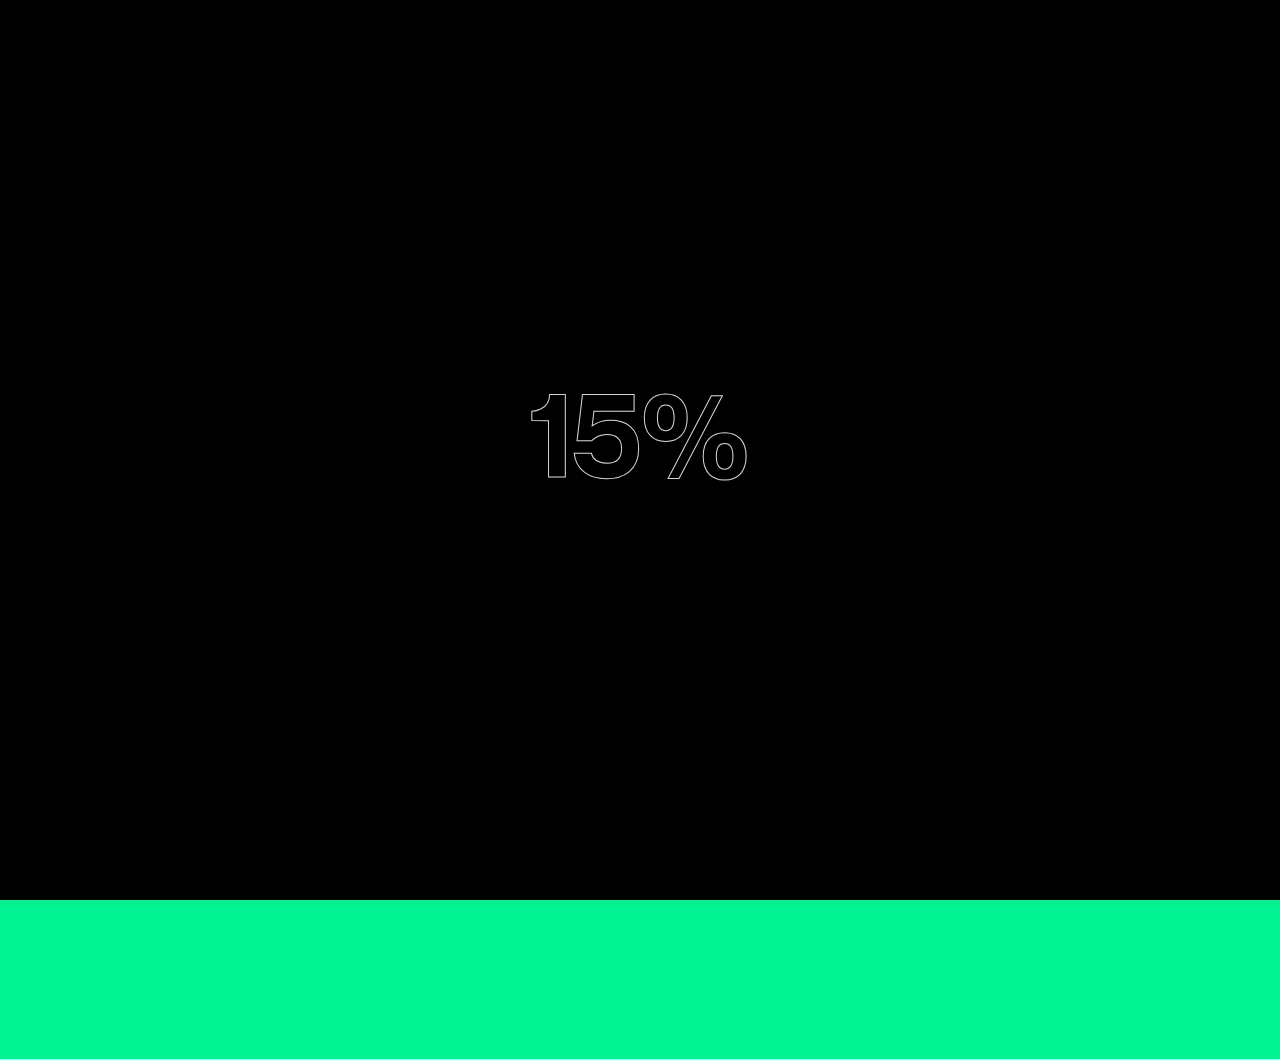
==== contact.html @ 000dac7e "Add files via upload" ====
<!DOCTYPE html><html lang="en"><head><meta charset="UTF-8"><meta name="viewport" content="width=device-width, initial-scale=1"><title>Get In Touch | ALOD</title><meta name="description" content="ALOD, “A Livin of Design” is the representative the belief in all our design. For us, Identity/Brand design is like searching for North Star."><meta name="author" content="Codrops"><link rel="preload" href="fonts/oskari-g2-medium.747a9ca4.otf" as="font"><link rel="preload" href="fonts/oskari-g2-regular.81e309ce.otf" as="font"><link rel="preload" href="fonts/rnsphysis-medium.f8dc1a76.woff2" as="font"><link rel="apple-touch-icon" sizes="180x180" href="img/apple-touch-icon.1e829e50.png"><link rel="icon" type="image/png" sizes="32x32" href="img/favicon-32x32.1f973372.png"><link rel="icon" type="image/png" sizes="16x16" href="img/favicon-16x16.285b874b.png"><link rel="stylesheet" href="css/style.8c867d00.css"><noscript class="noscript"> <div id="no-js"> <h1> Please enable javascript in your browser to use this page </h1> </div> </noscript></head><body data-barba="wrapper"> <div class="loader"> <div class="overlay"> <div class="count"> <p id="percent"></p> </div> </div> </div> <main data-barba="container" id="contact" data-barba-namespace="contact"> <div class="transition"> </div> <section> <div id="contact" class="main"> <a href="index.html" class="element element--right"> <img src="img/close.f12fc32f.svg" alt=""> </a> <div class="elements"> <img src="img/copyright.7c24afaa.svg" class="element element--left" alt=""> <p class="element element--left page-name">Get In Touch</p> <img src="img/copyright.7c24afaa.svg" class="bottom element element--left" alt=""> <p class="bottom element element--left page-name" id="year"></p> <img src="img/copyright.7c24afaa.svg" class="bottom element element--right" alt=""> </div> <section> <div class="items"> <div class="item"> <a href="https://wa.link/jjhs2t" target="_blank" rel="noopener"> <svg width="112" height="135" viewBox="0 0 112 135" fill="none" xmlns="http://www.w3.org/2000/svg"> <path d="M55.999 0.200073V134.2" stroke="#28F090" stroke-width="2" stroke-miterlimit="10"></path> <path d="M1.19922 67.2001C1.19922 97.4001 25.7992 122 55.9992 122C67.6992 122 78.8992 118.4 88.2992 111.5C88.5992 111.3 88.8992 111 89.1992 110.8L89.6992 110.4C103.199 99.9001 110.899 84.2001 110.899 67.1001C110.899 36.9001 86.2992 12.3 56.0992 12.3C39.8992 12.3 24.6992 19.3001 14.2992 31.7001C13.1992 33.2001 12.0992 34.7001 10.7992 36.4001C4.49919 45.5001 1.19922 56.1001 1.19922 67.2001Z" stroke="#28F090" stroke-width="2" stroke-miterlimit="10"></path> </svg> <h1>Project</h1> </a> </div> <div class="item item--2"> <a href="https://wa.link/txj0vc" target="_blank" rel="noopener"> <svg width="137" height="136" viewBox="0 0 137 136" fill="none" xmlns="http://www.w3.org/2000/svg"> <g> <path d="M103.799 68.8001C100.999 64.8001 99.2994 60.0001 99.2994 54.7001C99.2994 49.4001 100.999 44.6001 103.799 40.6001C103.999 40.3001 104.299 40.0001 104.499 39.6001C107.399 35.6001 109.099 30.7001 109.099 25.4001C109.099 12.0001 98.1994 1.1001 84.7994 1.1001C79.4994 1.1001 74.6994 2.8001 70.6994 5.6001C70.3994 5.8001 69.9994 6.10009 69.6994 6.30009C65.6994 9.20009 60.7994 10.9001 55.4994 10.9001C50.1994 10.9001 45.3994 9.20009 41.3994 6.40009C41.0994 6.20009 40.6994 5.90009 40.3994 5.70009C36.3994 2.80009 31.4994 1.1001 26.1994 1.1001C12.7994 1.1001 1.89941 12.0001 1.89941 25.4001C1.89941 30.8001 3.69937 35.8001 6.59937 39.8001C6.69937 40.0001 6.79939 40.1001 6.99939 40.3001C9.89939 44.3001 11.6994 49.3001 11.6994 54.6001C11.6994 60.0001 9.99939 64.9001 6.99939 68.9001C6.89939 69.1001 6.79937 69.2001 6.59937 69.4001C3.59937 73.4001 1.89941 78.4001 1.89941 83.8001C1.89941 97.2001 12.7994 108.1 26.1994 108.1C31.3994 108.1 36.0994 106.5 40.0994 103.8L40.1994 103.7C40.6994 103.3 41.0994 103 41.5994 102.6C45.4994 99.9001 50.2994 98.3001 55.4994 98.3001C60.6994 98.3001 65.3994 99.9001 69.3994 102.6L69.4994 102.7C69.9994 103.1 70.3994 103.4 70.8994 103.8C74.7994 106.5 79.5994 108.1 84.7994 108.1C98.1994 108.1 109.099 97.2001 109.099 83.8001C109.099 78.5001 107.399 73.6001 104.499 69.6001C104.299 69.4001 104.099 69.1001 103.799 68.8001Z" stroke="#28F090" stroke-width="2" stroke-miterlimit="10"></path> <path d="M130.7 95.7001C127.9 91.7001 126.2 86.9001 126.2 81.6001C126.2 76.3001 127.9 71.5001 130.7 67.5001C130.9 67.2001 131.2 66.9001 131.4 66.5001C134.3 62.5001 136 57.6001 136 52.3001C136 38.9001 125.1 28.0001 111.7 28.0001C106.4 28.0001 101.6 29.7001 97.5998 32.5001C97.2998 32.7001 96.8998 33.0001 96.5998 33.2001C92.5998 36.1001 87.6998 37.8001 82.3998 37.8001C77.0998 37.8001 72.2998 36.1001 68.2998 33.3001C67.9998 33.1001 67.5998 32.8001 67.2998 32.6001C63.2998 29.7001 58.3998 28.0001 53.0998 28.0001C39.6998 28.0001 28.7998 38.9001 28.7998 52.3001C28.7998 57.7001 30.5998 62.7001 33.4998 66.7001C33.5998 66.9001 33.6998 67.0001 33.8998 67.2001C36.7998 71.2001 38.5998 76.2001 38.5998 81.5001C38.5998 86.9001 36.8998 91.8001 33.8998 95.8001C33.7998 96.0001 33.6998 96.1001 33.4998 96.3001C30.4998 100.3 28.7998 105.3 28.7998 110.7C28.7998 124.1 39.6998 135 53.0998 135C58.2998 135 62.9998 133.4 66.9998 130.7L67.0998 130.6C67.5998 130.2 68.0998 129.9 68.4998 129.5C72.3998 126.8 77.1998 125.2 82.3998 125.2C87.5998 125.2 92.2998 126.8 96.2998 129.5L96.3998 129.6C96.8998 130 97.2998 130.3 97.7998 130.7C101.7 133.4 106.5 135 111.7 135C125.1 135 136 124.1 136 110.7C136 105.4 134.3 100.5 131.4 96.5001C131.2 96.4001 131 96.0001 130.7 95.7001Z" stroke="#28F090" stroke-width="2" stroke-miterlimit="10"></path> </g> </svg> <h1>Collaboration</h1> </a> </div> <div class="item item--3"> <a href="mailto:hello@alod.co" target="_blank" rel="noopener norefferer"> <svg width="145" height="146" viewBox="0 0 145 146" fill="none" xmlns="http://www.w3.org/2000/svg"> <g> <path d="M46.9716 47.4648C67.4349 27.0015 82.2508 8.63986 80.0639 6.45294C77.877 4.26603 59.5153 19.082 39.0521 39.5452C18.5888 60.0085 3.77285 78.3701 5.95976 80.5571C8.14668 82.744 26.5083 67.928 46.9716 47.4648Z" stroke="#28F090" stroke-width="2.1997" stroke-miterlimit="10"></path> <path d="M106.364 106.881C126.827 86.4175 141.643 68.0559 139.456 65.869C137.27 63.682 118.908 78.498 98.4446 98.9612C77.9814 119.425 63.1654 137.786 65.3523 139.973C67.5393 142.16 85.9009 127.344 106.364 106.881Z" stroke="#28F090" stroke-width="2.1997" stroke-miterlimit="10"></path> <path d="M72.6997 80.1001C76.5105 80.1001 79.5997 77.0108 79.5997 73.2001C79.5997 69.3893 76.5105 66.3 72.6997 66.3C68.8889 66.3 65.7998 69.3893 65.7998 73.2001C65.7998 77.0108 68.8889 80.1001 72.6997 80.1001Z" fill="#28F090"></path> </g> </svg> <h1>Join us</h1> </a> </div> </div> <div class="socials"> <a href="https://www.behance.net/alodcreative" target="_blank" rel="noopener norefferer">BEHANCE</a> <a href="https://www.instagram.com/alodcreative/" target="_blank" rel="noopener norefferer">INSTAGRAM</a> <a href="https://www.facebook.com/alodcreative" target="_blank" rel="noopener norefferer">FACEBOOK</a> </div> </section> </div> </section> </main> <script src="js/js.4252ec5d.js"></script> </body></html>
---- css/style.8c867d00.css ----
:root{--swiper-theme-color:#007aff}.swiper-container{margin-left:auto;margin-right:auto;position:relative;overflow:hidden;list-style:none;padding:0;z-index:1}.swiper-container-vertical>.swiper-wrapper{flex-direction:column}.swiper-wrapper{position:relative;width:100%;height:100%;z-index:1;display:flex;transition-property:transform;box-sizing:content-box}.swiper-container-android .swiper-slide,.swiper-wrapper{transform:translateZ(0)}.swiper-container-multirow>.swiper-wrapper{flex-wrap:wrap}.swiper-container-multirow-column>.swiper-wrapper{flex-wrap:wrap;flex-direction:column}.swiper-container-free-mode>.swiper-wrapper{transition-timing-function:ease-out;margin:0 auto}.swiper-container-pointer-events{touch-action:pan-y}.swiper-container-pointer-events.swiper-container-vertical{touch-action:pan-x}.swiper-slide{flex-shrink:0;width:100%;height:100%;position:relative;transition-property:transform}.swiper-slide-invisible-blank{visibility:hidden}.swiper-container-autoheight,.swiper-container-autoheight .swiper-slide{height:auto}.swiper-container-autoheight .swiper-wrapper{align-items:flex-start;transition-property:transform,height}.swiper-container-3d{perspective:1200px}.swiper-container-3d .swiper-cube-shadow,.swiper-container-3d .swiper-slide,.swiper-container-3d .swiper-slide-shadow-bottom,.swiper-container-3d .swiper-slide-shadow-left,.swiper-container-3d .swiper-slide-shadow-right,.swiper-container-3d .swiper-slide-shadow-top,.swiper-container-3d .swiper-wrapper{transform-style:preserve-3d}.swiper-container-3d .swiper-slide-shadow-bottom,.swiper-container-3d .swiper-slide-shadow-left,.swiper-container-3d .swiper-slide-shadow-right,.swiper-container-3d .swiper-slide-shadow-top{position:absolute;left:0;top:0;width:100%;height:100%;pointer-events:none;z-index:10}.swiper-container-3d .swiper-slide-shadow-left{background-image:linear-gradient(270deg,rgba(0,0,0,.5),transparent)}.swiper-container-3d .swiper-slide-shadow-right{background-image:linear-gradient(90deg,rgba(0,0,0,.5),transparent)}.swiper-container-3d .swiper-slide-shadow-top{background-image:linear-gradient(0deg,rgba(0,0,0,.5),transparent)}.swiper-container-3d .swiper-slide-shadow-bottom{background-image:linear-gradient(180deg,rgba(0,0,0,.5),transparent)}.swiper-container-css-mode>.swiper-wrapper{overflow:auto;scrollbar-width:none;-ms-overflow-style:none}.swiper-container-css-mode>.swiper-wrapper::-webkit-scrollbar{display:none}.swiper-container-css-mode>.swiper-wrapper>.swiper-slide{scroll-snap-align:start start}.swiper-container-horizontal.swiper-container-css-mode>.swiper-wrapper{scroll-snap-type:x mandatory}.swiper-container-vertical.swiper-container-css-mode>.swiper-wrapper{scroll-snap-type:y mandatory}:root{--swiper-navigation-size:44px}.swiper-button-next,.swiper-button-prev{top:50%;width:calc(var(--swiper-navigation-size)/44*27);height:var(--swiper-navigation-size);margin-top:calc(0px - var(--swiper-navigation-size)/2);z-index:10;cursor:pointer;display:flex;align-items:center;justify-content:center;color:var(--swiper-navigation-color,var(--swiper-theme-color))}.swiper-button-next.swiper-button-disabled,.swiper-button-prev.swiper-button-disabled{opacity:.35;cursor:auto;pointer-events:none}.swiper-button-next:after,.swiper-button-prev:after{font-family:swiper-icons;font-size:var(--swiper-navigation-size);text-transform:none!important;letter-spacing:0;text-transform:none;font-variant:normal;line-height:1}.swiper-button-prev,.swiper-container-rtl .swiper-button-next{left:10px;right:auto}.swiper-button-prev:after,.swiper-container-rtl .swiper-button-next:after{content:"prev"}.swiper-button-next,.swiper-container-rtl .swiper-button-prev{right:10px;left:auto}.swiper-button-next:after,.swiper-container-rtl .swiper-button-prev:after{content:"next"}.swiper-button-next.swiper-button-white,.swiper-button-prev.swiper-button-white{--swiper-navigation-color:#fff}.swiper-button-next.swiper-button-black,.swiper-button-prev.swiper-button-black{--swiper-navigation-color:#000}.swiper-button-lock{display:none}.swiper-pagination{position:absolute;text-align:center;transition:opacity .3s;transform:translateZ(0);z-index:10}.swiper-pagination.swiper-pagination-hidden{opacity:0}.swiper-container-horizontal>.swiper-pagination-bullets,.swiper-pagination-custom,.swiper-pagination-fraction{bottom:10px;left:0;width:100%}.swiper-pagination-bullets-dynamic{overflow:hidden;font-size:0}.swiper-pagination-bullets-dynamic .swiper-pagination-bullet{transform:scale(.33);position:relative}.swiper-pagination-bullets-dynamic .swiper-pagination-bullet-active,.swiper-pagination-bullets-dynamic .swiper-pagination-bullet-active-main{transform:scale(1)}.swiper-pagination-bullets-dynamic .swiper-pagination-bullet-active-prev{transform:scale(.66)}.swiper-pagination-bullets-dynamic .swiper-pagination-bullet-active-prev-prev{transform:scale(.33)}.swiper-pagination-bullets-dynamic .swiper-pagination-bullet-active-next{transform:scale(.66)}.swiper-pagination-bullets-dynamic .swiper-pagination-bullet-active-next-next{transform:scale(.33)}.swiper-pagination-bullet{width:8px;height:8px;display:inline-block;border-radius:50%;background:#000;opacity:.2}button.swiper-pagination-bullet{border:none;margin:0;padding:0;box-shadow:none;-webkit-appearance:none;appearance:none}.swiper-pagination-clickable .swiper-pagination-bullet{cursor:pointer}.swiper-pagination-bullet-active{opacity:1;background:var(--swiper-pagination-color,var(--swiper-theme-color))}.swiper-container-vertical>.swiper-pagination-bullets{right:10px;top:50%;transform:translate3d(0,-50%,0)}.swiper-container-vertical>.swiper-pagination-bullets .swiper-pagination-bullet{margin:6px 0;display:block}.swiper-container-vertical>.swiper-pagination-bullets.swiper-pagination-bullets-dynamic{top:50%;transform:translateY(-50%);width:8px}.swiper-container-vertical>.swiper-pagination-bullets.swiper-pagination-bullets-dynamic .swiper-pagination-bullet{display:inline-block;transition:transform .2s,top .2s}.swiper-container-horizontal>.swiper-pagination-bullets .swiper-pagination-bullet{margin:0 4px}.swiper-container-horizontal>.swiper-pagination-bullets.swiper-pagination-bullets-dynamic{left:50%;transform:translateX(-50%);white-space:nowrap}.swiper-container-horizontal>.swiper-pagination-bullets.swiper-pagination-bullets-dynamic .swiper-pagination-bullet{transition:transform .2s,left .2s}.swiper-container-horizontal.swiper-container-rtl>.swiper-pagination-bullets-dynamic .swiper-pagination-bullet{transition:transform .2s,right .2s}.swiper-pagination-progressbar{background:rgba(0,0,0,.25);position:absolute}.swiper-pagination-progressbar .swiper-pagination-progressbar-fill{background:var(--swiper-pagination-color,var(--swiper-theme-color));position:absolute;left:0;top:0;width:100%;height:100%;transform:scale(0);transform-origin:left top}.swiper-container-rtl .swiper-pagination-progressbar .swiper-pagination-progressbar-fill{transform-origin:right top}.swiper-container-horizontal>.swiper-pagination-progressbar,.swiper-container-vertical>.swiper-pagination-progressbar.swiper-pagination-progressbar-opposite{width:100%;height:4px;left:0;top:0}.swiper-container-horizontal>.swiper-pagination-progressbar.swiper-pagination-progressbar-opposite,.swiper-container-vertical>.swiper-pagination-progressbar{width:4px;height:100%;left:0;top:0}.swiper-pagination-white{--swiper-pagination-color:#fff}.swiper-pagination-black{--swiper-pagination-color:#000}.swiper-pagination-lock{display:none}.swiper-scrollbar{border-radius:10px;position:relative;-ms-touch-action:none;background:rgba(0,0,0,.1)}.swiper-container-horizontal>.swiper-scrollbar{position:absolute;left:1%;bottom:3px;z-index:50;height:5px;width:98%}.swiper-container-vertical>.swiper-scrollbar{position:absolute;right:3px;top:1%;z-index:50;width:5px;height:98%}.swiper-scrollbar-drag{height:100%;width:100%;position:relative;background:rgba(0,0,0,.5);border-radius:10px;left:0;top:0}.swiper-scrollbar-cursor-drag{cursor:move}.swiper-scrollbar-lock{display:none}.swiper-zoom-container{width:100%;height:100%;display:flex;justify-content:center;align-items:center;text-align:center}.swiper-zoom-container>canvas,.swiper-zoom-container>img,.swiper-zoom-container>svg{max-width:100%;max-height:100%;object-fit:contain}.swiper-slide-zoomed{cursor:move}.swiper-lazy-preloader{width:42px;height:42px;position:absolute;left:50%;top:50%;margin-left:-21px;margin-top:-21px;z-index:10;transform-origin:50%;animation:swiper-preloader-spin 1s linear infinite;box-sizing:border-box;border-radius:50%;border:4px solid var(--swiper-preloader-color,var(--swiper-theme-color));border-top:4px solid transparent}.swiper-lazy-preloader-white{--swiper-preloader-color:#fff}.swiper-lazy-preloader-black{--swiper-preloader-color:#000}@keyframes swiper-preloader-spin{to{transform:rotate(1turn)}}.swiper-container .swiper-notification{position:absolute;left:0;top:0;pointer-events:none;opacity:0;z-index:-1000}.swiper-container-fade.swiper-container-free-mode .swiper-slide{transition-timing-function:ease-out}.swiper-container-fade .swiper-slide{pointer-events:none;transition-property:opacity}.swiper-container-fade .swiper-slide .swiper-slide{pointer-events:none}.swiper-container-fade .swiper-slide-active,.swiper-container-fade .swiper-slide-active .swiper-slide-active{pointer-events:auto}.swiper-container-cube{overflow:visible}.swiper-container-cube .swiper-slide{pointer-events:none;-webkit-backface-visibility:hidden;backface-visibility:hidden;z-index:1;visibility:hidden;transform-origin:0 0;width:100%;height:100%}.swiper-container-cube .swiper-slide .swiper-slide{pointer-events:none}.swiper-container-cube.swiper-container-rtl .swiper-slide{transform-origin:100% 0}.swiper-container-cube .swiper-slide-active,.swiper-container-cube .swiper-slide-active .swiper-slide-active{pointer-events:auto}.swiper-container-cube .swiper-slide-active,.swiper-container-cube .swiper-slide-next,.swiper-container-cube .swiper-slide-next+.swiper-slide,.swiper-container-cube .swiper-slide-prev{pointer-events:auto;visibility:visible}.swiper-container-cube .swiper-slide-shadow-bottom,.swiper-container-cube .swiper-slide-shadow-left,.swiper-container-cube .swiper-slide-shadow-right,.swiper-container-cube .swiper-slide-shadow-top{z-index:0;-webkit-backface-visibility:hidden;backface-visibility:hidden}.swiper-container-cube .swiper-cube-shadow{position:absolute;left:0;bottom:0;width:100%;height:100%;opacity:.6;z-index:0}.swiper-container-cube .swiper-cube-shadow:before{content:"";background:#000;position:absolute;left:0;top:0;bottom:0;right:0;filter:blur(50px)}.swiper-container-flip{overflow:visible}.swiper-container-flip .swiper-slide{pointer-events:none;-webkit-backface-visibility:hidden;backface-visibility:hidden;z-index:1}.swiper-container-flip .swiper-slide .swiper-slide{pointer-events:none}.swiper-container-flip .swiper-slide-active,.swiper-container-flip .swiper-slide-active .swiper-slide-active{pointer-events:auto}.swiper-container-flip .swiper-slide-shadow-bottom,.swiper-container-flip .swiper-slide-shadow-left,.swiper-container-flip .swiper-slide-shadow-right,.swiper-container-flip .swiper-slide-shadow-top{z-index:0;-webkit-backface-visibility:hidden;backface-visibility:hidden}@font-face{font-family:oskari-medium;src:url(../fonts/oskari-g2-medium.747a9ca4.otf);font-display:swap;font-style:normal;font-weight:500}@font-face{font-family:oskari-regular;src:url(../fonts/oskari-g2-regular.81e309ce.otf);font-display:swap;font-style:normal;font-weight:400}@font-face{font-family:physis-regular;src:url(../fonts/rnsphysis-medium.f8dc1a76.woff2);font-display:swap;font-style:normal;font-weight:500}*,:after,:before{margin:0;padding:0;-webkit-box-sizing:border-box;box-sizing:border-box}html{line-height:1.15;-webkit-text-size-adjust:100%;font-display:swap}body,html{overflow:hidden}body{text-align:justify}body.pointer-events{pointer-events:none}body.pointer-events .overlay-link a .project-name,body.pointer-events nav{display:none}h1{font-size:2em}hr{-webkit-box-sizing:content-box;box-sizing:content-box;overflow:visible}pre{font-family:monospace,monospace;font-size:1em}a{background-color:transparent}abbr[title]{border-bottom:none;text-decoration:underline;-webkit-text-decoration:underline dotted;text-decoration:underline dotted}b,strong{font-weight:bolder}code,kbd,samp{font-family:monospace,monospace;font-size:1em}small{font-size:80%}sub,sup{font-size:75%;line-height:0;position:relative;vertical-align:baseline}sub{bottom:-.25em}sup{top:-.5em}img{border-style:none}button,input,optgroup,select,textarea{font-family:inherit;font-size:100%;line-height:1.15;margin:0}button,input{overflow:visible}button,select{text-transform:none}[type=button],[type=reset],[type=submit],button{-webkit-appearance:button}[type=button]::-moz-focus-inner,[type=reset]::-moz-focus-inner,[type=submit]::-moz-focus-inner,button::-moz-focus-inner{border-style:none;padding:0}[type=button]:-moz-focusring,[type=reset]:-moz-focusring,[type=submit]:-moz-focusring,button:-moz-focusring{outline:1px dotted ButtonText}fieldset{padding:.35em .75em .625em}legend{-webkit-box-sizing:border-box;box-sizing:border-box;color:inherit;display:table;max-width:100%;padding:0;white-space:normal}progress{vertical-align:baseline}textarea{overflow:auto}[type=checkbox],[type=radio]{-webkit-box-sizing:border-box;box-sizing:border-box;padding:0}[type=number]::-webkit-inner-spin-button,[type=number]::-webkit-outer-spin-button{height:auto}[type=search]{-webkit-appearance:textfield;outline-offset:-2px}[type=search]::-webkit-search-decoration{-webkit-appearance:none}::-webkit-file-upload-button{-webkit-appearance:button;font:inherit}details{display:block}summary{display:list-item}[hidden],template{display:none}li{list-style:none}:root{font-size:16px}:root,body{-webkit-font-smoothing:antialiased}body{margin:0;color:var(--color-text);background-color:#000;font-family:oskari-medium,sans-serif;-moz-osx-font-smoothing:grayscale;--cursor-stroke:#000;--cursor-fill:none;--cursor-stroke-width:1px;overflow-y:hidden}::-webkit-scrollbar{display:none}a{text-decoration:none;color:#fff;outline:none}a:focus,a:hover{color:orange;outline:none}.bg{position:fixed;top:0;left:0;width:100%;height:100vh;z-index:-1}@media (max-width:576px){.bg{min-height:calc(100vh - 69px);height:calc(100vh - 69px)}}.logo{position:absolute;top:2rem;left:2rem}@media (max-width:576px){.logo{width:40px}}.logo--main{z-index:3;top:50%;width:30%;left:55%;-webkit-transform:translate(-50%,-50%);-ms-transform:translate(-50%,-50%);transform:translate(-50%,-50%)}#home{position:relative;z-index:10000}.bg-dots{-webkit-transform:translateY(-5%);-ms-transform:translateY(-5%);transform:translateY(-5%)}.bg-dots #scene img{width:120%;height:120%;top:-100%!important;left:-10%!important}@media (max-width:1200px){.bg-dots #scene img{height:100vh;width:auto}}.element--right{top:3.3rem;right:3.2rem;z-index:10000;padding:1rem}@media (max-width:991px){.element--right{right:1.3rem;top:1.3rem}}.element--dots{top:0;left:7%;width:90%;height:100%;z-index:1}@media (max-width:576px){.element--dots{display:none}}div.main{height:100vh;width:100%}section.main{min-height:100vh;overflow:hidden}@media (max-width:576px){section.main{min-height:calc(100vh - 69px);height:calc(100vh - 69px)}}.menu{grid-area:content;display:-webkit-box;display:-ms-flexbox;display:flex;-ms-flex-wrap:wrap;flex-wrap:wrap;position:relative;-webkit-box-pack:start;-ms-flex-pack:start;justify-content:flex-start;-ms-flex-line-pack:center;align-content:center;max-width:52vw;z-index:1;height:auto}@media (max-width:1700px){.menu{max-width:65vw}}@media (max-width:1500px){.menu{max-width:70vw}}@media (max-width:1400px){.menu{max-width:73vw}}@media (max-width:1300px){.menu{max-width:78vw}}@media (max-width:991px){.menu{max-width:85vw}}@media (max-width:576px){.menu{-webkit-transform:translateY(-10%);-ms-transform:translateY(-10%);transform:translateY(-10%);max-width:81vw}}.menu__item{font-size:3.2rem;text-transform:uppercase;line-height:1;cursor:pointer;display:-webkit-box;display:-ms-flexbox;display:flex;-webkit-box-align:start;-ms-flex-align:start;align-items:flex-start;position:relative;font-family:oskari-medium,sans-serif;color:#d1d3d4;display:-ms-grid;display:grid;-ms-grid-columns:fit-content(400px) 1rem 1fr;grid-template-columns:fit-content(400px) 1fr;gap:3rem}@media (max-width:991px){.menu__item{font-size:1.75rem}}@media (max-width:576px){.menu__item{gap:1rem}}.menu__item:focus,.menu__item:hover{color:#00f292}.menu__item-inner-wrap{display:block;overflow:hidden;position:relative;height:56px}@media (max-width:576px){.menu__item-inner-wrap{height:45px}}.menu__item-inner{display:block;will-change:transform,opacity}.menu__item-number{font-size:1.5vw;font-family:soleil,sans-serif}.hover-reveal{position:absolute;z-index:-1;width:150px;height:200px;top:0;left:0;pointer-events:none;opacity:0;will-change:transform}.hover-reveal__inner{overflow:hidden}.hover-reveal__img,.hover-reveal__inner{width:100%;height:100%;position:relative;will-change:transform}.hover-reveal__img{background-size:cover;background-position:50% 50%;-webkit-transform-origin:50% 100%;-ms-transform-origin:50% 100%;transform-origin:50% 100%}main section{max-height:100vh;max-width:100%;height:100vh}.cursor{display:none}.content__title-inner,.content__title-number,.gallery__item-imginner,.gallery__item-meta,.gallery__item-more,.gallery__item-title{will-change:transform,opacity}@media screen and (min-width:53em){body,html{overflow:hidden}main{grid-row-gap:0}.hover-reveal{width:300px;height:400px}.gallery{grid-template-columns:repeat(auto-fill,minmax(175px,1fr));grid-auto-columns:175px;grid-auto-flow:column;-ms-grid-rows:auto;grid-template-rows:auto}}@media (any-pointer:fine){.cursor{position:fixed;top:0;left:0;display:block;pointer-events:none;z-index:999999999999}.cursor__inner{fill:#fff;stroke:#fff;stroke-width:2px;opacity:1}.no-js .cursor{display:none}}#page-wrap{position:absolute;top:0;left:0;max-height:100vh;min-width:100vw}@media (max-width:576px){#page-wrap{display:none}}#canvas,#curtains-canvas{position:fixed;top:0;left:0;height:100vh;width:100vw;z-index:20;opacity:0;-webkit-transition:opacity .5s ease-in;-o-transition:opacity .5s ease-in;transition:opacity .5s ease-in;pointer-events:none}.planes-loaded #canvas{opacity:1}#content{position:relative;z-index:15;margin:0 auto;max-width:30%}#planes{overflow:hidden;display:-webkit-box;display:-ms-flexbox;display:flex;-webkit-box-align:center;-ms-flex-align:center;align-items:center;-ms-flex-wrap:wrap;flex-wrap:wrap;-webkit-box-pack:center;-ms-flex-pack:center;justify-content:center;-webkit-transition:opacity .5s ease-in;-o-transition:opacity .5s ease-in;transition:opacity .5s ease-in;height:100vh}#planes img{opacity:0;display:none}.plane-wrapper{position:absolute;display:block;margin:0 auto;left:50%;top:50%;-webkit-transform:translate(-50%,-50%);-ms-transform:translate(-50%,-50%);transform:translate(-50%,-50%)}@media (max-width:576px){picture,video{-webkit-transform:translateY(-1rem);-ms-transform:translateY(-1rem);transform:translateY(-1rem)}}#no-js{height:100vh;width:100%;display:flex;align-items:center;justify-content:center;background:#000;z-index:1033;position:relative;color:#e6e7e8;font-size:1.5rem;text-align:center;text-transform:none}.about__swiper,.case-study-slider,.showcase{height:100vh;width:100%;margin-left:auto;margin-right:auto;position:relative;overflow:hidden;list-style:none;padding:0;z-index:1}.about__swiper~.cursor,.case-study-slider~.cursor,.showcase~.cursor{display:none}@media (max-width:576px){.about__swiper,.case-study-slider,.showcase{height:calc(100vh - 69px)}}.about__swiper .swiper-wrapper,.case-study-slider .swiper-wrapper,.showcase .swiper-wrapper{position:relative;width:-webkit-fit-content;width:-moz-fit-content;width:fit-content;height:100%;z-index:1;display:-webkit-box;display:-ms-flexbox;display:flex;-webkit-transition-property:-webkit-transform;transition-property:-webkit-transform;-o-transition-property:transform;transition-property:transform;transition-property:transform,-webkit-transform;-webkit-box-sizing:content-box;box-sizing:content-box}.about__swiper .swiper-wrapper .swiper-slide,.case-study-slider .swiper-wrapper .swiper-slide,.showcase .swiper-wrapper .swiper-slide{display:-webkit-box;display:-ms-flexbox;display:flex;-webkit-box-pack:center;-ms-flex-pack:center;justify-content:center;-webkit-box-align:center;-ms-flex-align:center;align-items:center}.about__swiper .swiper-wrapper .swiper-slide img,.case-study-slider .swiper-wrapper .swiper-slide img,.showcase .swiper-wrapper .swiper-slide img{width:100%}.about__swiper .swiper-wrapper .swiper-slide .text,.case-study-slider .swiper-wrapper .swiper-slide .text,.showcase .swiper-wrapper .swiper-slide .text{max-width:75%}@media (max-width:992px){.about__swiper .swiper-wrapper .swiper-slide .text,.case-study-slider .swiper-wrapper .swiper-slide .text,.showcase .swiper-wrapper .swiper-slide .text{max-width:85%}}@media (max-width:576px){.about__swiper .swiper-wrapper .swiper-slide .text,.case-study-slider .swiper-wrapper .swiper-slide .text,.showcase .swiper-wrapper .swiper-slide .text{max-width:75%}}.about__swiper .swiper-wrapper .swiper-slide .text h1,.case-study-slider .swiper-wrapper .swiper-slide .text h1,.showcase .swiper-wrapper .swiper-slide .text h1{color:#fff;font-size:2.7rem;font-weight:500}@media (max-width:991px){.about__swiper .swiper-wrapper .swiper-slide .text h1,.case-study-slider .swiper-wrapper .swiper-slide .text h1,.showcase .swiper-wrapper .swiper-slide .text h1{font-size:1.75rem}}@media (max-width:576px){.about__swiper .swiper-wrapper .swiper-slide .text h1,.case-study-slider .swiper-wrapper .swiper-slide .text h1,.showcase .swiper-wrapper .swiper-slide .text h1{font-size:1.25rem;line-height:1.5}}.about__swiper .swiper-wrapper .swiper-slide .text h1 .green,.case-study-slider .swiper-wrapper .swiper-slide .text h1 .green,.showcase .swiper-wrapper .swiper-slide .text h1 .green{color:#00f292;border-bottom:4px solid #00f292}.about__swiper .swiper-wrapper .swiper-slide .case-study,.case-study-slider .swiper-wrapper .swiper-slide .case-study,.showcase .swiper-wrapper .swiper-slide .case-study{max-width:60%;display:-webkit-box;display:-ms-flexbox;display:flex;-webkit-box-pack:center;-ms-flex-pack:center;justify-content:center;position:relative;z-index:99999999999}@media (max-width:991px){.about__swiper .swiper-wrapper .swiper-slide .case-study,.case-study-slider .swiper-wrapper .swiper-slide .case-study,.showcase .swiper-wrapper .swiper-slide .case-study{max-width:90%}}@media (max-width:576px){.about__swiper .swiper-wrapper .swiper-slide .case-study,.case-study-slider .swiper-wrapper .swiper-slide .case-study,.showcase .swiper-wrapper .swiper-slide .case-study{-webkit-box-orient:vertical;-webkit-box-direction:normal;-ms-flex-direction:column;flex-direction:column;-webkit-transform:translateY(-10%);-ms-transform:translateY(-10%);transform:translateY(-10%)}}.about__swiper .swiper-wrapper .swiper-slide .case-study>*,.case-study-slider .swiper-wrapper .swiper-slide .case-study>*,.showcase .swiper-wrapper .swiper-slide .case-study>*{max-width:50%;padding:0 5rem}@media (max-width:991px){.about__swiper .swiper-wrapper .swiper-slide .case-study>*,.case-study-slider .swiper-wrapper .swiper-slide .case-study>*,.showcase .swiper-wrapper .swiper-slide .case-study>*{padding:0 2rem}}@media (max-width:576px){.about__swiper .swiper-wrapper .swiper-slide .case-study>*,.case-study-slider .swiper-wrapper .swiper-slide .case-study>*,.showcase .swiper-wrapper .swiper-slide .case-study>*{padding:.5rem 2rem;max-width:100%}}.about__swiper .swiper-wrapper .swiper-slide .case-study .left,.case-study-slider .swiper-wrapper .swiper-slide .case-study .left,.showcase .swiper-wrapper .swiper-slide .case-study .left{position:relative}@media (max-width:1400px){.about__swiper .swiper-wrapper .swiper-slide .case-study .left,.case-study-slider .swiper-wrapper .swiper-slide .case-study .left,.showcase .swiper-wrapper .swiper-slide .case-study .left{padding-left:0}}@media (max-width:576px){.about__swiper .swiper-wrapper .swiper-slide .case-study .left,.case-study-slider .swiper-wrapper .swiper-slide .case-study .left,.showcase .swiper-wrapper .swiper-slide .case-study .left{padding-left:2rem}}.about__swiper .swiper-wrapper .swiper-slide .case-study .left:after,.case-study-slider .swiper-wrapper .swiper-slide .case-study .left:after,.showcase .swiper-wrapper .swiper-slide .case-study .left:after{content:"";position:absolute;top:0;left:100%;width:1px;height:100%;background-color:#e4e4e4}@media (max-width:576px){.about__swiper .swiper-wrapper .swiper-slide .case-study .left:after,.case-study-slider .swiper-wrapper .swiper-slide .case-study .left:after,.showcase .swiper-wrapper .swiper-slide .case-study .left:after{content:none}}.about__swiper .swiper-wrapper .swiper-slide .case-study .left .inner,.case-study-slider .swiper-wrapper .swiper-slide .case-study .left .inner,.showcase .swiper-wrapper .swiper-slide .case-study .left .inner{font-family:oskari-medium,sans-serif;font-weight:500}.about__swiper .swiper-wrapper .swiper-slide .case-study .left .inner h1,.case-study-slider .swiper-wrapper .swiper-slide .case-study .left .inner h1,.showcase .swiper-wrapper .swiper-slide .case-study .left .inner h1{font-size:3.25rem;color:#d1d3d4;font-weight:500}@media (max-width:576px){.about__swiper .swiper-wrapper .swiper-slide .case-study .left .inner h1,.case-study-slider .swiper-wrapper .swiper-slide .case-study .left .inner h1,.showcase .swiper-wrapper .swiper-slide .case-study .left .inner h1{font-size:1.5rem;margin-bottom:.75rem}}.about__swiper .swiper-wrapper .swiper-slide .case-study .left .inner h2,.case-study-slider .swiper-wrapper .swiper-slide .case-study .left .inner h2,.showcase .swiper-wrapper .swiper-slide .case-study .left .inner h2{color:#939598;font-size:1.35rem;font-family:oskari-medium,sans-serif;font-weight:500;margin-bottom:2rem}@media (max-width:576px){.about__swiper .swiper-wrapper .swiper-slide .case-study .left .inner h2,.case-study-slider .swiper-wrapper .swiper-slide .case-study .left .inner h2,.showcase .swiper-wrapper .swiper-slide .case-study .left .inner h2{font-size:.875rem}}.about__swiper .swiper-wrapper .swiper-slide .case-study .left .inner .services,.case-study-slider .swiper-wrapper .swiper-slide .case-study .left .inner .services,.showcase .swiper-wrapper .swiper-slide .case-study .left .inner .services{margin-top:2rem;margin-bottom:2rem}@media (max-width:576px){.about__swiper .swiper-wrapper .swiper-slide .case-study .left .inner .services,.case-study-slider .swiper-wrapper .swiper-slide .case-study .left .inner .services,.showcase .swiper-wrapper .swiper-slide .case-study .left .inner .services{margin-bottom:.75rem}}.about__swiper .swiper-wrapper .swiper-slide .case-study .left .inner .services h3,.case-study-slider .swiper-wrapper .swiper-slide .case-study .left .inner .services h3,.showcase .swiper-wrapper .swiper-slide .case-study .left .inner .services h3{font-size:1.15rem;color:#939598;font-family:oskari-medium,sans-serif;font-weight:500}.about__swiper .swiper-wrapper .swiper-slide .case-study .left .inner .services p,.case-study-slider .swiper-wrapper .swiper-slide .case-study .left .inner .services p,.showcase .swiper-wrapper .swiper-slide .case-study .left .inner .services p{color:#d1d3d4;font-size:1.35rem;font-family:oskari-medium,sans-serif;font-weight:500}@media (max-width:576px){.about__swiper .swiper-wrapper .swiper-slide .case-study .left .inner .services p,.case-study-slider .swiper-wrapper .swiper-slide .case-study .left .inner .services p,.showcase .swiper-wrapper .swiper-slide .case-study .left .inner .services p{font-size:.875rem}}.about__swiper .swiper-wrapper .swiper-slide .case-study .left .inner .team p,.case-study-slider .swiper-wrapper .swiper-slide .case-study .left .inner .team p,.showcase .swiper-wrapper .swiper-slide .case-study .left .inner .team p{font-size:1.35rem;color:#d1d3d4;font-family:oskari-medium,sans-serif;text-align:initial}@media (max-width:576px){.about__swiper .swiper-wrapper .swiper-slide .case-study .left .inner .team p,.case-study-slider .swiper-wrapper .swiper-slide .case-study .left .inner .team p,.showcase .swiper-wrapper .swiper-slide .case-study .left .inner .team p{font-size:1rem;margin-bottom:.25rem}}.about__swiper .swiper-wrapper .swiper-slide .case-study .right,.case-study-slider .swiper-wrapper .swiper-slide .case-study .right,.showcase .swiper-wrapper .swiper-slide .case-study .right{margin-top:1rem;padding-right:0;font-family:oskari-medium,sans-serif}@media (max-width:576px){.about__swiper .swiper-wrapper .swiper-slide .case-study .right,.case-study-slider .swiper-wrapper .swiper-slide .case-study .right,.showcase .swiper-wrapper .swiper-slide .case-study .right{margin-top:0}}@media (max-width:576px){.about__swiper .swiper-wrapper .swiper-slide .case-study .right .inner,.case-study-slider .swiper-wrapper .swiper-slide .case-study .right .inner,.showcase .swiper-wrapper .swiper-slide .case-study .right .inner{max-width:95%}}.about__swiper .swiper-wrapper .swiper-slide .case-study .right h2,.case-study-slider .swiper-wrapper .swiper-slide .case-study .right h2,.showcase .swiper-wrapper .swiper-slide .case-study .right h2{font-size:1.75rem;font-weight:500;margin-bottom:1.5rem;color:#939598}@media (max-width:576px){.about__swiper .swiper-wrapper .swiper-slide .case-study .right h2,.case-study-slider .swiper-wrapper .swiper-slide .case-study .right h2,.showcase .swiper-wrapper .swiper-slide .case-study .right h2{margin-bottom:.5rem}}.about__swiper .swiper-wrapper .swiper-slide .case-study .right p,.case-study-slider .swiper-wrapper .swiper-slide .case-study .right p,.showcase .swiper-wrapper .swiper-slide .case-study .right p{color:#d1d3d4;font-size:1.35rem}@media (max-width:576px){.about__swiper .swiper-wrapper .swiper-slide .case-study .right p,.case-study-slider .swiper-wrapper .swiper-slide .case-study .right p,.showcase .swiper-wrapper .swiper-slide .case-study .right p{font-size:.875rem;line-height:1.3}}.about__swiper .swiper-wrapper .swiper-slide .next-case-study,.case-study-slider .swiper-wrapper .swiper-slide .next-case-study,.showcase .swiper-wrapper .swiper-slide .next-case-study{position:absolute;left:0;top:0;z-index:10002}.about__swiper .swiper-wrapper .swiper-slide .next-case-study .overlay-next,.case-study-slider .swiper-wrapper .swiper-slide .next-case-study .overlay-next,.showcase .swiper-wrapper .swiper-slide .next-case-study .overlay-next{top:0;left:0;background-color:rgba(22,22,22,.8);position:absolute;width:100vw;height:100vh}.about__swiper .swiper-wrapper .swiper-slide .next-case-study .overlay-link,.case-study-slider .swiper-wrapper .swiper-slide .next-case-study .overlay-link,.showcase .swiper-wrapper .swiper-slide .next-case-study .overlay-link{position:absolute;left:0;top:0;display:-webkit-box;display:-ms-flexbox;display:flex;-webkit-box-pack:center;-ms-flex-pack:center;justify-content:center;-webkit-box-align:center;-ms-flex-align:center;align-items:center;height:100vh;width:100vw;z-index:10001}.about__swiper .swiper-wrapper .swiper-slide .next-case-study .overlay-link a,.case-study-slider .swiper-wrapper .swiper-slide .next-case-study .overlay-link a,.showcase .swiper-wrapper .swiper-slide .next-case-study .overlay-link a{display:-webkit-box;display:-ms-flexbox;display:flex;-webkit-box-align:center;-ms-flex-align:center;align-items:center;font-size:3rem;color:#e6e7e8;position:relative;z-index:10000}@media (max-width:576px){.about__swiper .swiper-wrapper .swiper-slide .next-case-study .overlay-link a,.case-study-slider .swiper-wrapper .swiper-slide .next-case-study .overlay-link a,.showcase .swiper-wrapper .swiper-slide .next-case-study .overlay-link a{font-size:1.5rem}}.about__swiper .swiper-wrapper .swiper-slide .next-case-study .overlay-link a:hover .project-name,.case-study-slider .swiper-wrapper .swiper-slide .next-case-study .overlay-link a:hover .project-name,.showcase .swiper-wrapper .swiper-slide .next-case-study .overlay-link a:hover .project-name{color:#00f292}.about__swiper .swiper-wrapper .swiper-slide .next-case-study .overlay-link a:hover .project-name .line:after,.case-study-slider .swiper-wrapper .swiper-slide .next-case-study .overlay-link a:hover .project-name .line:after,.showcase .swiper-wrapper .swiper-slide .next-case-study .overlay-link a:hover .project-name .line:after{-webkit-transform:translateX(0) translateZ(0);transform:translateX(0) translateZ(0);background-color:#00f292}.about__swiper .swiper-wrapper .swiper-slide .next-case-study .overlay-link a p,.case-study-slider .swiper-wrapper .swiper-slide .next-case-study .overlay-link a p,.showcase .swiper-wrapper .swiper-slide .next-case-study .overlay-link a p{position:relative;overflow:hidden;margin-right:4vw}.about__swiper .swiper-wrapper .swiper-slide .next-case-study .overlay-link a .project-name,.case-study-slider .swiper-wrapper .swiper-slide .next-case-study .overlay-link a .project-name,.showcase .swiper-wrapper .swiper-slide .next-case-study .overlay-link a .project-name{color:#e6e7e8;position:relative}.about__swiper .swiper-wrapper .swiper-slide .next-case-study .overlay-link a .project-name .line,.case-study-slider .swiper-wrapper .swiper-slide .next-case-study .overlay-link a .project-name .line,.showcase .swiper-wrapper .swiper-slide .next-case-study .overlay-link a .project-name .line{position:absolute;bottom:1px;left:0;width:100%;height:2px;background-color:#6d6e71;overflow:hidden;transition:.3s cubic-bezier(.666,0,.666,.976)}.about__swiper .swiper-wrapper .swiper-slide .next-case-study .overlay-link a .project-name .line:after,.case-study-slider .swiper-wrapper .swiper-slide .next-case-study .overlay-link a .project-name .line:after,.showcase .swiper-wrapper .swiper-slide .next-case-study .overlay-link a .project-name .line:after{content:"";position:absolute;top:0;left:0;width:100%;height:100%;background-color:#161616;-webkit-transform:translateX(-104%) translateZ(0);transform:translateX(-104%) translateZ(0);transition:.3s cubic-bezier(.666,0,.666,.976)}.about__swiper .swiper-pagination,.case-study-slider .swiper-pagination,.showcase .swiper-pagination{position:absolute;bottom:4.6rem;right:5.2rem;top:auto;left:auto;height:1px;color:#fff;background:#808285;width:160px}@media (max-width:991px){.about__swiper .swiper-pagination,.case-study-slider .swiper-pagination,.showcase .swiper-pagination{bottom:3.54rem;right:3.2rem}}@media (max-width:576px){.about__swiper .swiper-pagination,.case-study-slider .swiper-pagination,.showcase .swiper-pagination{bottom:3.45rem}}.about__swiper .swiper-pagination-progressbar-fill,.case-study-slider .swiper-pagination-progressbar-fill,.showcase .swiper-pagination-progressbar-fill{top:-1.5px;background:#bcbec0;height:4px;position:absolute;left:0;width:100%;-webkit-transform-origin:left top;-ms-transform-origin:left top;transform-origin:left top}.about__swiper .swiper-pagination-count,.case-study-slider .swiper-pagination-count,.showcase .swiper-pagination-count{position:absolute;bottom:5rem;right:5.5rem;top:auto;left:auto;color:#cfd1d2;display:-webkit-box;display:-ms-flexbox;display:flex;-webkit-box-pack:center;-ms-flex-pack:center;justify-content:center;font-family:physis-medium,sans-serif;z-index:5}@media (max-width:991px){.about__swiper .swiper-pagination-count,.case-study-slider .swiper-pagination-count,.showcase .swiper-pagination-count{right:3.5rem;bottom:4rem}}@media (max-width:576px){.about__swiper .swiper-pagination-count,.case-study-slider .swiper-pagination-count,.showcase .swiper-pagination-count{right:3.5rem;bottom:5rem}}.about__swiper .swiper-pagination-count span,.case-study-slider .swiper-pagination-count span,.showcase .swiper-pagination-count span{display:block}.about__swiper .element,.case-study-slider .element,.showcase .element{position:absolute}.about__swiper .element--right.bottom,.case-study-slider .element--right.bottom,.showcase .element--right.bottom{bottom:4.09rem;top:auto;right:4.05rem;padding:0}@media (max-width:991px){.about__swiper .element--right.bottom,.case-study-slider .element--right.bottom,.showcase .element--right.bottom{right:2.05rem;bottom:3rem}}@media (max-width:576px){.about__swiper .element--right.bottom,.case-study-slider .element--right.bottom,.showcase .element--right.bottom{bottom:2.9rem}}.swiper-button-next,.swiper-button-prev{outline:0;width:50%;height:100%;position:absolute;top:0;left:50%;z-index:1;cursor:url("data:image/svg+xml;charset=utf-8,%3Csvg width='59' height='29' fill='none' xmlns='http://www.w3.org/2000/svg'%3E%3Cpath d='M56.6 13.6H.3V16h56.3v-2.4z' fill='%2300F292'/%3E%3Cpath d='M45.7.7v3.6L55 14.9l-9.3 10.5V29l12.6-14.1L45.7.7z' fill='%2300F292'/%3E%3C/svg%3E"),auto}.swiper-button-next:after,.swiper-button-prev:after{content:none}.swiper-button-next.swiper-button-prev,.swiper-button-prev.swiper-button-prev{cursor:url("data:image/svg+xml;charset=utf-8,%3Csvg width='59' height='29' fill='none' xmlns='http://www.w3.org/2000/svg'%3E%3Cpath d='M58.9 13.6H2.6V16h56.3v-2.4z' fill='%2300F292'/%3E%3Cpath d='M13.5.7v3.6L4.2 14.8l9.3 10.5V29L.9 14.8 13.5.7z' fill='%2300F292'/%3E%3C/svg%3E"),auto;left:0}.about__swiper .swiper-wrapper .swiper-slide .text--4{max-width:85%}@media (max-width:1200px){.about__swiper .swiper-button-next,.about__swiper .swiper-button-prev{display:none}}.about__swiper .about{max-width:-webkit-fit-content;max-width:-moz-fit-content;max-width:fit-content;-webkit-box-align:center;-ms-flex-align:center;align-items:center}.about__swiper .about h1{display:-webkit-box;display:-ms-flexbox;display:flex}@media (max-width:1200px){.about__swiper .about h1{-webkit-box-orient:vertical;-webkit-box-direction:normal;-ms-flex-direction:column;flex-direction:column}}.about__swiper .about h1 .menu__item{display:-webkit-box!important;display:-ms-flexbox!important;display:flex!important;gap:0!important;-ms-grid-columns:0!important;grid-template-columns:0!important;height:auto!important;width:-webkit-fit-content!important;width:-moz-fit-content!important;width:fit-content!important;font-size:2.7rem!important;text-transform:capitalize!important;line-height:1.3}@media (max-width:992px){.about__swiper .about h1 .menu__item{font-size:1.25rem!important;line-height:1.3}}.about__swiper .about h1 .menu__item-inner-wrap{height:auto!important}.case-study-slider .swiper-wrapper{height:100%}.case-study-slider .swiper-wrapper .swiper-slide{height:100vh}.case-study-slider .swiper-wrapper .swiper-slide h1{color:#fff}.case-study-slider .swiper-wrapper .swiper-slide img{width:100%;-o-object-fit:cover;object-fit:cover}.showcase .swiper-wrapper{height:100%}.showcase .swiper-wrapper .swiper-slide{-webkit-box-pack:start;-ms-flex-pack:start;justify-content:flex-start;padding-left:4.25rem}@media (max-width:991px){.showcase .swiper-wrapper .swiper-slide{padding-left:3.3rem}}.showcase .swiper-button-next,.showcase .swiper-button-prev{width:27px;cursor:pointer;bottom:4rem;top:auto;height:auto;left:52%}.showcase .swiper-button-next:after,.showcase .swiper-button-prev:after{content:"Next";font-family:oskari-medium,sans-serif;color:#00f292;font-size:1.5rem}@media (max-width:991px){.showcase .swiper-button-next:after,.showcase .swiper-button-prev:after{font-size:1.25rem}}@media (max-width:576px){.showcase .swiper-button-next,.showcase .swiper-button-prev{bottom:8rem}}.showcase .swiper-button-prev{left:47%}@media (max-width:991px){.showcase .swiper-button-prev{left:43%}}@media (max-width:576px){.showcase .swiper-button-prev{left:35%}}.showcase .swiper-button-prev:after{content:"Prev"}.showcase .swiper-button-next.swiper-button-disabled,.showcase .swiper-button-prev.swiper-button-disabled{opacity:1}.showcase .swiper-button-next.swiper-button-disabled:after,.showcase .swiper-button-prev.swiper-button-disabled:after{color:#bcbec0}@media (max-width:576px){.showcase .swiper-button-next{left:55%}}.slider-pagination{position:absolute;bottom:5rem;color:#fff;right:5rem;z-index:999}#journal section{display:-webkit-box;display:-ms-flexbox;display:flex;-webkit-box-align:center;-ms-flex-align:center;align-items:center;-webkit-box-pack:center;-ms-flex-pack:center;justify-content:center;height:100%}#journal section h1{position:relative;z-index:2;font-size:3rem;color:#d1d3d4;font-weight:500}@media (max-width:991px){#journal section h1{font-size:1.75rem}}@media (max-width:576px){#journal section h1{font-size:1.5rem;text-align:center;-webkit-transform:translateY(-50%);-ms-transform:translateY(-50%);transform:translateY(-50%)}#journal section h1 span{display:block}}#journal section h1 a{color:#00f292;font-family:oskari-medium,sans-serif;border-bottom:1px solid #00f292}#journal .elements .element--right.bottom{right:3.8rem}@media (max-width:576px){#journal .elements .element--right.bottom{right:1.8rem}}.elements{position:fixed;width:100%;height:100%;top:0}@media (max-width:576px){.elements{min-height:calc(100vh - 69px);height:calc(100vh - 69px)}}.elements .element--left{top:3.8rem;left:3.8rem}@media (max-width:991px){.elements .element--left{left:1.8rem;top:1.8rem}}.elements .element--left.bottom{top:auto;bottom:3.85rem}@media (max-width:991px){.elements .element--left.bottom{bottom:2.85rem}}.elements .element--left.bottom.page-name{top:auto;bottom:4.8rem;left:5.3rem;font-family:physis-medium,sans-serif;font-weight:500}@media (max-width:991px){.elements .element--left.bottom.page-name{left:3.3rem;bottom:3.8rem}}.elements .element--left.page-name{color:#cfd1d2;font-family:physis-medium,sans-serif;top:4.8rem;left:5.3rem;font-weight:500}@media (max-width:991px){.elements .element--left.page-name{left:3.3rem;top:2.8rem}}.elements .element--right{top:1.8rem;right:1.8rem}.elements .element--right.close{top:3.8rem;right:3.8rem;z-index:110}@media (max-width:991px){.elements .element--right.close{left:1.8rem;top:1.8rem}}.elements .element--right.bottom{top:auto;bottom:3.8rem}@media (max-width:991px){.elements .element--right.bottom{bottom:2.8rem}}.element{position:absolute}.element--right.close{top:3.85rem;right:3.85rem;z-index:110}.element--right.bottom{right:3.85rem;padding:0}@media (max-width:576px){.element--right.bottom{right:1.8rem;bottom:2.85rem}}#contact .bg:after{content:none}#contact section{position:relative;z-index:2;display:-webkit-box;display:-ms-flexbox;display:flex;-webkit-box-align:center;-ms-flex-align:center;align-items:center;-webkit-box-pack:center;-ms-flex-pack:center;justify-content:center;-webkit-box-orient:vertical;-webkit-box-direction:normal;-ms-flex-direction:column;flex-direction:column;height:calc(100vh - 4rem);min-height:auto}#contact .elements .element--right.bottom{right:4rem}@media (max-width:991px){#contact .elements .element--right.bottom{right:2rem;bottom:2.85rem}}#contact .items{-webkit-box-pack:center;-ms-flex-pack:center;justify-content:center;width:75%;display:-webkit-box;display:-ms-flexbox;display:flex;-webkit-box-align:center;-ms-flex-align:center;align-items:center}@media (max-width:991px){#contact .items{width:90%}}@media (max-width:576px){#contact .items{gap:2.5rem;-webkit-box-orient:vertical;-webkit-box-direction:normal;-ms-flex-direction:column;flex-direction:column;-webkit-transform:translateY(-10%);-ms-transform:translateY(-10%);transform:translateY(-10%)}}#contact .items .item{-webkit-box-flex:1;-ms-flex:1 33.33333%;flex:1 33.33333%;max-width:33.33333%;display:-webkit-box;display:-ms-flexbox;display:flex;-webkit-box-pack:center;-ms-flex-pack:center;justify-content:center}@media (max-width:576px){#contact .items .item{-webkit-box-flex:1;-ms-flex:1 100%;flex:1 100%;max-width:100%}}#contact .items .item a{text-align:center;opacity:.5;color:#d1d3d4;transition:.3s cubic-bezier(.666,0,.666,.976)}@media (max-width:576px){#contact .items .item a{opacity:1}}#contact .items .item a:hover{opacity:1}#contact .items .item a svg{height:130px}@media (max-width:576px){#contact .items .item a svg{height:50px}}#contact .items .item a h1{font-size:3rem;font-weight:500;margin-top:1.5rem}@media (max-width:991px){#contact .items .item a h1{font-size:1.75rem}}@media (max-width:576px){#contact .items .item a h1{font-size:1.5rem;margin-top:.5rem}}#contact .socials{position:absolute;bottom:1rem;display:-webkit-box;display:-ms-flexbox;display:flex;-webkit-box-align:center;-ms-flex-align:center;align-items:center}@media (max-width:576px){#contact .socials{bottom:6rem}}#contact .socials a{color:#d1d3d4;margin-right:1.5rem;position:relative;font-family:physis-medium,sans-serif;font-weight:500;margin-left:.5rem;transition:.3s cubic-bezier(.666,0,.666,.976)}@media (max-width:576px){#contact .socials a{margin-right:1rem;font-size:.75rem}}#contact .socials a:hover{color:#d1d3d4}#contact .socials a:after{content:"";position:absolute;left:120%;top:0;width:1px;height:85%;background-color:#d1d3d4}@media (max-width:576px){#contact .socials a:after{left:115%}}#contact .socials a:last-child:after{content:none}hr{display:none;background-color:#000;padding:0;border:0;height:0;border-top:1px solid #e4e4e4}@media (max-width:576px){hr{display:block;margin:1rem 0}}.navigation{position:fixed;left:2.35rem;top:50%;-webkit-transform:translateY(-50%);-ms-transform:translateY(-50%);transform:translateY(-50%);z-index:1032}.navigation .navbar{display:-webkit-box;display:-ms-flexbox;display:flex;-webkit-box-orient:vertical;-webkit-box-direction:normal;-ms-flex-direction:column;flex-direction:column;overflow:hidden}.navigation .navbar .nav-item{overflow:hidden;font-size:3.65rem}@media (max-width:1400px){.navigation .navbar .nav-item{font-size:3rem}}@media (max-width:576px){.navigation .navbar .nav-item{font-size:2.75rem}}.navigation .navbar .nav-item .nav-link{overflow:hidden;display:block}.navigation .navbar .nav-item .nav-link a{overflow:hidden;display:block;text-transform:uppercase;color:transparent;-webkit-text-stroke:1px #fff;font-family:oskari-medium,sans-serif;font-weight:500;transition:.3s cubic-bezier(.666,0,.666,.976);padding-left:1rem}@media (max-width:991px){.navigation .navbar .nav-item .nav-link a{-webkit-transition:none;-o-transition:none;transition:none}}.navigation .navbar .nav-item .nav-link a:hover{color:#00f292;-webkit-text-stroke:1px transparent}.navigation .navbar .nav-item.active .nav-link a{color:#00f292}.loader{position:relative}.loader .overlay{position:absolute;top:0;left:0;right:0;bottom:0;background-color:#000;height:100vh;z-index:10000}.loader .count{position:absolute;display:block;font-size:8.5rem;font-family:oskari-medium,sans-serif;color:transparent;-webkit-text-stroke:1px #d1d3d4;left:50%;top:50%;-webkit-transform:translate(-50%,-50%);-ms-transform:translate(-50%,-50%);transform:translate(-50%,-50%);background-color:transparent;z-index:999;display:-webkit-box;display:-ms-flexbox;display:flex;-webkit-box-orient:horizontal;-webkit-box-direction:normal;-ms-flex-direction:row;flex-direction:row;-webkit-box-align:center;-ms-flex-align:center;align-items:center;-webkit-box-pack:center;-ms-flex-pack:center;justify-content:center;overflow:hidden}@media (max-width:576px){.loader .count{font-size:4.5rem}}.loader .count p{overflow:hidden;height:15vw;display:-webkit-box;display:-ms-flexbox;display:flex;-webkit-box-align:center;-ms-flex-align:center;align-items:center}@media (max-width:992px){.loader .count p{height:20vw}}.loader .count p span{display:block}#background{position:fixed;top:0;left:0;height:125vh;opacity:.5;z-index:0;width:175vw;left:-37.5vw}@media (max-width:991px){#background{height:165vh;z-index:0;width:200vw;left:-50.5vw}}@media (max-width:576px){#background{height:165vh;z-index:0;width:200vw;left:-50.5vw}}.slide-enter,.slide-leave{-webkit-transition:-webkit-transform .75s var(--easing);transition:-webkit-transform .75s var(--easing);-o-transition:transform .75s var(--easing);transition:transform .75s var(--easing);transition:transform .75s var(--easing),-webkit-transform .75s var(--easing)}.slide-leave .transition{-webkit-transform:translateY(100%);-ms-transform:translateY(100%);transform:translateY(100%)}.slide-leave-active .transition{-webkit-transition:-webkit-transform .75s var(--easing);transition:-webkit-transform .75s var(--easing);-o-transition:transform .75s var(--easing);transition:transform .75s var(--easing);transition:transform .75s var(--easing),-webkit-transform .75s var(--easing)}.slide-enter .transition,.slide-leave-to .transition{-webkit-transform:translateY(0);-ms-transform:translateY(0);transform:translateY(0)}.slide-enter-active .transition{-webkit-transition:-webkit-transform .75s var(--easing);transition:-webkit-transform .75s var(--easing);-o-transition:transform .75s var(--easing);transition:transform .75s var(--easing);transition:transform .75s var(--easing),-webkit-transform .75s var(--easing)}.slide-enter-to .transition{-webkit-transform:translateY(-100%);-ms-transform:translateY(-100%);transform:translateY(-100%)}:root{--easing:ease}.transition{position:fixed;width:100%;height:100%;top:0;left:0;background-color:#00f292;display:-webkit-box;display:-ms-flexbox;display:flex;-webkit-box-align:center;-ms-flex-align:center;align-items:center;-webkit-box-pack:center;-ms-flex-pack:center;justify-content:center;-webkit-transform:translateY(100%);-ms-transform:translateY(100%);transform:translateY(100%);z-index:100000}
/*# sourceMappingURL=../css/style.8c867d00.css.map */
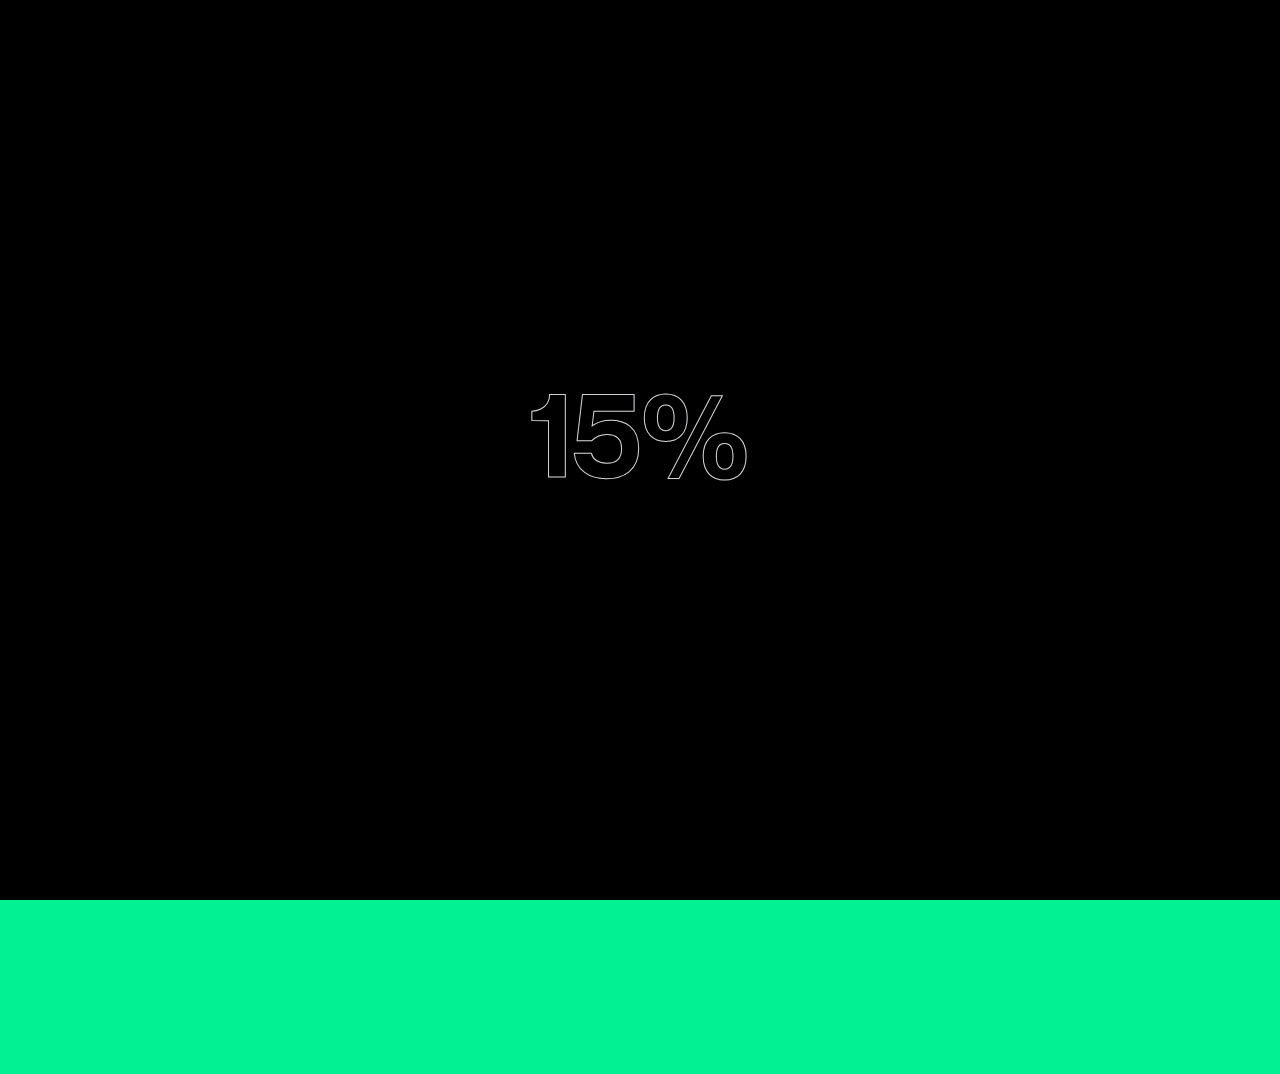
==== commit 8210732b: "update contact social url" ====
--- a/contact.html
+++ b/contact.html
@@ -1 +1 @@
-<!DOCTYPE html><html lang="en"><head><meta charset="UTF-8"><meta name="viewport" content="width=device-width, initial-scale=1"><title>Get In Touch | ALOD</title><meta name="description" content="ALOD, “A Livin of Design” is the representative the belief in all our design. For us, Identity/Brand design is like searching for North Star."><meta name="author" content="Codrops"><link rel="preload" href="fonts/oskari-g2-medium.747a9ca4.otf" as="font"><link rel="preload" href="fonts/oskari-g2-regular.81e309ce.otf" as="font"><link rel="preload" href="fonts/rnsphysis-medium.f8dc1a76.woff2" as="font"><link rel="apple-touch-icon" sizes="180x180" href="img/apple-touch-icon.1e829e50.png"><link rel="icon" type="image/png" sizes="32x32" href="img/favicon-32x32.1f973372.png"><link rel="icon" type="image/png" sizes="16x16" href="img/favicon-16x16.285b874b.png"><link rel="stylesheet" href="css/style.8c867d00.css"><noscript class="noscript"> <div id="no-js"> <h1> Please enable javascript in your browser to use this page </h1> </div> </noscript></head><body data-barba="wrapper"> <div class="loader"> <div class="overlay"> <div class="count"> <p id="percent"></p> </div> </div> </div> <main data-barba="container" id="contact" data-barba-namespace="contact"> <div class="transition"> </div> <section> <div id="contact" class="main"> <a href="index.html" class="element element--right"> <img src="img/close.f12fc32f.svg" alt=""> </a> <div class="elements"> <img src="img/copyright.7c24afaa.svg" class="element element--left" alt=""> <p class="element element--left page-name">Get In Touch</p> <img src="img/copyright.7c24afaa.svg" class="bottom element element--left" alt=""> <p class="bottom element element--left page-name" id="year"></p> <img src="img/copyright.7c24afaa.svg" class="bottom element element--right" alt=""> </div> <section> <div class="items"> <div class="item"> <a href="https://wa.link/jjhs2t" target="_blank" rel="noopener"> <svg width="112" height="135" viewBox="0 0 112 135" fill="none" xmlns="http://www.w3.org/2000/svg"> <path d="M55.999 0.200073V134.2" stroke="#28F090" stroke-width="2" stroke-miterlimit="10"></path> <path d="M1.19922 67.2001C1.19922 97.4001 25.7992 122 55.9992 122C67.6992 122 78.8992 118.4 88.2992 111.5C88.5992 111.3 88.8992 111 89.1992 110.8L89.6992 110.4C103.199 99.9001 110.899 84.2001 110.899 67.1001C110.899 36.9001 86.2992 12.3 56.0992 12.3C39.8992 12.3 24.6992 19.3001 14.2992 31.7001C13.1992 33.2001 12.0992 34.7001 10.7992 36.4001C4.49919 45.5001 1.19922 56.1001 1.19922 67.2001Z" stroke="#28F090" stroke-width="2" stroke-miterlimit="10"></path> </svg> <h1>Project</h1> </a> </div> <div class="item item--2"> <a href="https://wa.link/txj0vc" target="_blank" rel="noopener"> <svg width="137" height="136" viewBox="0 0 137 136" fill="none" xmlns="http://www.w3.org/2000/svg"> <g> <path d="M103.799 68.8001C100.999 64.8001 99.2994 60.0001 99.2994 54.7001C99.2994 49.4001 100.999 44.6001 103.799 40.6001C103.999 40.3001 104.299 40.0001 104.499 39.6001C107.399 35.6001 109.099 30.7001 109.099 25.4001C109.099 12.0001 98.1994 1.1001 84.7994 1.1001C79.4994 1.1001 74.6994 2.8001 70.6994 5.6001C70.3994 5.8001 69.9994 6.10009 69.6994 6.30009C65.6994 9.20009 60.7994 10.9001 55.4994 10.9001C50.1994 10.9001 45.3994 9.20009 41.3994 6.40009C41.0994 6.20009 40.6994 5.90009 40.3994 5.70009C36.3994 2.80009 31.4994 1.1001 26.1994 1.1001C12.7994 1.1001 1.89941 12.0001 1.89941 25.4001C1.89941 30.8001 3.69937 35.8001 6.59937 39.8001C6.69937 40.0001 6.79939 40.1001 6.99939 40.3001C9.89939 44.3001 11.6994 49.3001 11.6994 54.6001C11.6994 60.0001 9.99939 64.9001 6.99939 68.9001C6.89939 69.1001 6.79937 69.2001 6.59937 69.4001C3.59937 73.4001 1.89941 78.4001 1.89941 83.8001C1.89941 97.2001 12.7994 108.1 26.1994 108.1C31.3994 108.1 36.0994 106.5 40.0994 103.8L40.1994 103.7C40.6994 103.3 41.0994 103 41.5994 102.6C45.4994 99.9001 50.2994 98.3001 55.4994 98.3001C60.6994 98.3001 65.3994 99.9001 69.3994 102.6L69.4994 102.7C69.9994 103.1 70.3994 103.4 70.8994 103.8C74.7994 106.5 79.5994 108.1 84.7994 108.1C98.1994 108.1 109.099 97.2001 109.099 83.8001C109.099 78.5001 107.399 73.6001 104.499 69.6001C104.299 69.4001 104.099 69.1001 103.799 68.8001Z" stroke="#28F090" stroke-width="2" stroke-miterlimit="10"></path> <path d="M130.7 95.7001C127.9 91.7001 126.2 86.9001 126.2 81.6001C126.2 76.3001 127.9 71.5001 130.7 67.5001C130.9 67.2001 131.2 66.9001 131.4 66.5001C134.3 62.5001 136 57.6001 136 52.3001C136 38.9001 125.1 28.0001 111.7 28.0001C106.4 28.0001 101.6 29.7001 97.5998 32.5001C97.2998 32.7001 96.8998 33.0001 96.5998 33.2001C92.5998 36.1001 87.6998 37.8001 82.3998 37.8001C77.0998 37.8001 72.2998 36.1001 68.2998 33.3001C67.9998 33.1001 67.5998 32.8001 67.2998 32.6001C63.2998 29.7001 58.3998 28.0001 53.0998 28.0001C39.6998 28.0001 28.7998 38.9001 28.7998 52.3001C28.7998 57.7001 30.5998 62.7001 33.4998 66.7001C33.5998 66.9001 33.6998 67.0001 33.8998 67.2001C36.7998 71.2001 38.5998 76.2001 38.5998 81.5001C38.5998 86.9001 36.8998 91.8001 33.8998 95.8001C33.7998 96.0001 33.6998 96.1001 33.4998 96.3001C30.4998 100.3 28.7998 105.3 28.7998 110.7C28.7998 124.1 39.6998 135 53.0998 135C58.2998 135 62.9998 133.4 66.9998 130.7L67.0998 130.6C67.5998 130.2 68.0998 129.9 68.4998 129.5C72.3998 126.8 77.1998 125.2 82.3998 125.2C87.5998 125.2 92.2998 126.8 96.2998 129.5L96.3998 129.6C96.8998 130 97.2998 130.3 97.7998 130.7C101.7 133.4 106.5 135 111.7 135C125.1 135 136 124.1 136 110.7C136 105.4 134.3 100.5 131.4 96.5001C131.2 96.4001 131 96.0001 130.7 95.7001Z" stroke="#28F090" stroke-width="2" stroke-miterlimit="10"></path> </g> </svg> <h1>Collaboration</h1> </a> </div> <div class="item item--3"> <a href="mailto:hello@alod.co" target="_blank" rel="noopener norefferer"> <svg width="145" height="146" viewBox="0 0 145 146" fill="none" xmlns="http://www.w3.org/2000/svg"> <g> <path d="M46.9716 47.4648C67.4349 27.0015 82.2508 8.63986 80.0639 6.45294C77.877 4.26603 59.5153 19.082 39.0521 39.5452C18.5888 60.0085 3.77285 78.3701 5.95976 80.5571C8.14668 82.744 26.5083 67.928 46.9716 47.4648Z" stroke="#28F090" stroke-width="2.1997" stroke-miterlimit="10"></path> <path d="M106.364 106.881C126.827 86.4175 141.643 68.0559 139.456 65.869C137.27 63.682 118.908 78.498 98.4446 98.9612C77.9814 119.425 63.1654 137.786 65.3523 139.973C67.5393 142.16 85.9009 127.344 106.364 106.881Z" stroke="#28F090" stroke-width="2.1997" stroke-miterlimit="10"></path> <path d="M72.6997 80.1001C76.5105 80.1001 79.5997 77.0108 79.5997 73.2001C79.5997 69.3893 76.5105 66.3 72.6997 66.3C68.8889 66.3 65.7998 69.3893 65.7998 73.2001C65.7998 77.0108 68.8889 80.1001 72.6997 80.1001Z" fill="#28F090"></path> </g> </svg> <h1>Join us</h1> </a> </div> </div> <div class="socials"> <a href="https://www.behance.net/alodcreative" target="_blank" rel="noopener norefferer">BEHANCE</a> <a href="https://www.instagram.com/alodcreative/" target="_blank" rel="noopener norefferer">INSTAGRAM</a> <a href="https://www.facebook.com/alodcreative" target="_blank" rel="noopener norefferer">FACEBOOK</a> </div> </section> </div> </section> </main> <script src="js/js.4252ec5d.js"></script> </body></html>+<!DOCTYPE html><html lang="en"><head><meta charset="UTF-8"><meta name="viewport" content="width=device-width, initial-scale=1"><title>Get In Touch | ALOD</title><meta name="description" content="ALOD, “A Livin of Design” is the representative the belief in all our design. For us, Identity/Brand design is like searching for North Star."><meta name="author" content="Codrops"><link rel="preload" href="fonts/oskari-g2-medium.747a9ca4.otf" as="font"><link rel="preload" href="fonts/oskari-g2-regular.81e309ce.otf" as="font"><link rel="preload" href="fonts/rnsphysis-medium.f8dc1a76.woff2" as="font"><link rel="apple-touch-icon" sizes="180x180" href="img/apple-touch-icon.1e829e50.png"><link rel="icon" type="image/png" sizes="32x32" href="img/favicon-32x32.1f973372.png"><link rel="icon" type="image/png" sizes="16x16" href="img/favicon-16x16.285b874b.png"><link rel="stylesheet" href="css/style.8c867d00.css"><noscript class="noscript"> <div id="no-js"> <h1> Please enable javascript in your browser to use this page </h1> </div> </noscript></head><body data-barba="wrapper"> <div class="loader"> <div class="overlay"> <div class="count"> <p id="percent"></p> </div> </div> </div> <main data-barba="container" id="contact" data-barba-namespace="contact"> <div class="transition"> </div> <section> <div id="contact" class="main"> <a href="index.html" class="element element--right"> <img src="img/close.f12fc32f.svg" alt=""> </a> <div class="elements"> <img src="img/copyright.7c24afaa.svg" class="element element--left" alt=""> <p class="element element--left page-name">Get In Touch</p> <img src="img/copyright.7c24afaa.svg" class="bottom element element--left" alt=""> <p class="bottom element element--left page-name" id="year"></p> <img src="img/copyright.7c24afaa.svg" class="bottom element element--right" alt=""> </div> <section> <div class="items"> <div class="item"> <a href="https://wa.link/jjhs2t" target="_blank" rel="noopener"> <svg width="112" height="135" viewBox="0 0 112 135" fill="none" xmlns="http://www.w3.org/2000/svg"> <path d="M55.999 0.200073V134.2" stroke="#28F090" stroke-width="2" stroke-miterlimit="10"></path> <path d="M1.19922 67.2001C1.19922 97.4001 25.7992 122 55.9992 122C67.6992 122 78.8992 118.4 88.2992 111.5C88.5992 111.3 88.8992 111 89.1992 110.8L89.6992 110.4C103.199 99.9001 110.899 84.2001 110.899 67.1001C110.899 36.9001 86.2992 12.3 56.0992 12.3C39.8992 12.3 24.6992 19.3001 14.2992 31.7001C13.1992 33.2001 12.0992 34.7001 10.7992 36.4001C4.49919 45.5001 1.19922 56.1001 1.19922 67.2001Z" stroke="#28F090" stroke-width="2" stroke-miterlimit="10"></path> </svg> <h1>Project</h1> </a> </div> <div class="item item--2"> <a href="https://wa.link/txj0vc" target="_blank" rel="noopener"> <svg width="137" height="136" viewBox="0 0 137 136" fill="none" xmlns="http://www.w3.org/2000/svg"> <g> <path d="M103.799 68.8001C100.999 64.8001 99.2994 60.0001 99.2994 54.7001C99.2994 49.4001 100.999 44.6001 103.799 40.6001C103.999 40.3001 104.299 40.0001 104.499 39.6001C107.399 35.6001 109.099 30.7001 109.099 25.4001C109.099 12.0001 98.1994 1.1001 84.7994 1.1001C79.4994 1.1001 74.6994 2.8001 70.6994 5.6001C70.3994 5.8001 69.9994 6.10009 69.6994 6.30009C65.6994 9.20009 60.7994 10.9001 55.4994 10.9001C50.1994 10.9001 45.3994 9.20009 41.3994 6.40009C41.0994 6.20009 40.6994 5.90009 40.3994 5.70009C36.3994 2.80009 31.4994 1.1001 26.1994 1.1001C12.7994 1.1001 1.89941 12.0001 1.89941 25.4001C1.89941 30.8001 3.69937 35.8001 6.59937 39.8001C6.69937 40.0001 6.79939 40.1001 6.99939 40.3001C9.89939 44.3001 11.6994 49.3001 11.6994 54.6001C11.6994 60.0001 9.99939 64.9001 6.99939 68.9001C6.89939 69.1001 6.79937 69.2001 6.59937 69.4001C3.59937 73.4001 1.89941 78.4001 1.89941 83.8001C1.89941 97.2001 12.7994 108.1 26.1994 108.1C31.3994 108.1 36.0994 106.5 40.0994 103.8L40.1994 103.7C40.6994 103.3 41.0994 103 41.5994 102.6C45.4994 99.9001 50.2994 98.3001 55.4994 98.3001C60.6994 98.3001 65.3994 99.9001 69.3994 102.6L69.4994 102.7C69.9994 103.1 70.3994 103.4 70.8994 103.8C74.7994 106.5 79.5994 108.1 84.7994 108.1C98.1994 108.1 109.099 97.2001 109.099 83.8001C109.099 78.5001 107.399 73.6001 104.499 69.6001C104.299 69.4001 104.099 69.1001 103.799 68.8001Z" stroke="#28F090" stroke-width="2" stroke-miterlimit="10"></path> <path d="M130.7 95.7001C127.9 91.7001 126.2 86.9001 126.2 81.6001C126.2 76.3001 127.9 71.5001 130.7 67.5001C130.9 67.2001 131.2 66.9001 131.4 66.5001C134.3 62.5001 136 57.6001 136 52.3001C136 38.9001 125.1 28.0001 111.7 28.0001C106.4 28.0001 101.6 29.7001 97.5998 32.5001C97.2998 32.7001 96.8998 33.0001 96.5998 33.2001C92.5998 36.1001 87.6998 37.8001 82.3998 37.8001C77.0998 37.8001 72.2998 36.1001 68.2998 33.3001C67.9998 33.1001 67.5998 32.8001 67.2998 32.6001C63.2998 29.7001 58.3998 28.0001 53.0998 28.0001C39.6998 28.0001 28.7998 38.9001 28.7998 52.3001C28.7998 57.7001 30.5998 62.7001 33.4998 66.7001C33.5998 66.9001 33.6998 67.0001 33.8998 67.2001C36.7998 71.2001 38.5998 76.2001 38.5998 81.5001C38.5998 86.9001 36.8998 91.8001 33.8998 95.8001C33.7998 96.0001 33.6998 96.1001 33.4998 96.3001C30.4998 100.3 28.7998 105.3 28.7998 110.7C28.7998 124.1 39.6998 135 53.0998 135C58.2998 135 62.9998 133.4 66.9998 130.7L67.0998 130.6C67.5998 130.2 68.0998 129.9 68.4998 129.5C72.3998 126.8 77.1998 125.2 82.3998 125.2C87.5998 125.2 92.2998 126.8 96.2998 129.5L96.3998 129.6C96.8998 130 97.2998 130.3 97.7998 130.7C101.7 133.4 106.5 135 111.7 135C125.1 135 136 124.1 136 110.7C136 105.4 134.3 100.5 131.4 96.5001C131.2 96.4001 131 96.0001 130.7 95.7001Z" stroke="#28F090" stroke-width="2" stroke-miterlimit="10"></path> </g> </svg> <h1>Collaboration</h1> </a> </div> <div class="item item--3"> <a href="mailto:hello@alod.co" target="_blank" rel="noopener norefferer"> <svg width="145" height="146" viewBox="0 0 145 146" fill="none" xmlns="http://www.w3.org/2000/svg"> <g> <path d="M46.9716 47.4648C67.4349 27.0015 82.2508 8.63986 80.0639 6.45294C77.877 4.26603 59.5153 19.082 39.0521 39.5452C18.5888 60.0085 3.77285 78.3701 5.95976 80.5571C8.14668 82.744 26.5083 67.928 46.9716 47.4648Z" stroke="#28F090" stroke-width="2.1997" stroke-miterlimit="10"></path> <path d="M106.364 106.881C126.827 86.4175 141.643 68.0559 139.456 65.869C137.27 63.682 118.908 78.498 98.4446 98.9612C77.9814 119.425 63.1654 137.786 65.3523 139.973C67.5393 142.16 85.9009 127.344 106.364 106.881Z" stroke="#28F090" stroke-width="2.1997" stroke-miterlimit="10"></path> <path d="M72.6997 80.1001C76.5105 80.1001 79.5997 77.0108 79.5997 73.2001C79.5997 69.3893 76.5105 66.3 72.6997 66.3C68.8889 66.3 65.7998 69.3893 65.7998 73.2001C65.7998 77.0108 68.8889 80.1001 72.6997 80.1001Z" fill="#28F090"></path> </g> </svg> <h1>Join us</h1> </a> </div> </div> <div class="socials"> <a href="https://www.behance.net/alod_studio" target="_blank" rel="noopener noreferrer">BEHANCE</a> <a href="https://www.instagram.com/alod_studio/" target="_blank" rel="noopener noreferrer">INSTAGRAM</a> <a href="https://www.facebook.com/alodcreative" target="_blank" rel="noopener norefferer">FACEBOOK</a> </div> </section> </div> </section> </main> <script src="js/js.4252ec5d.js"></script> </body></html>